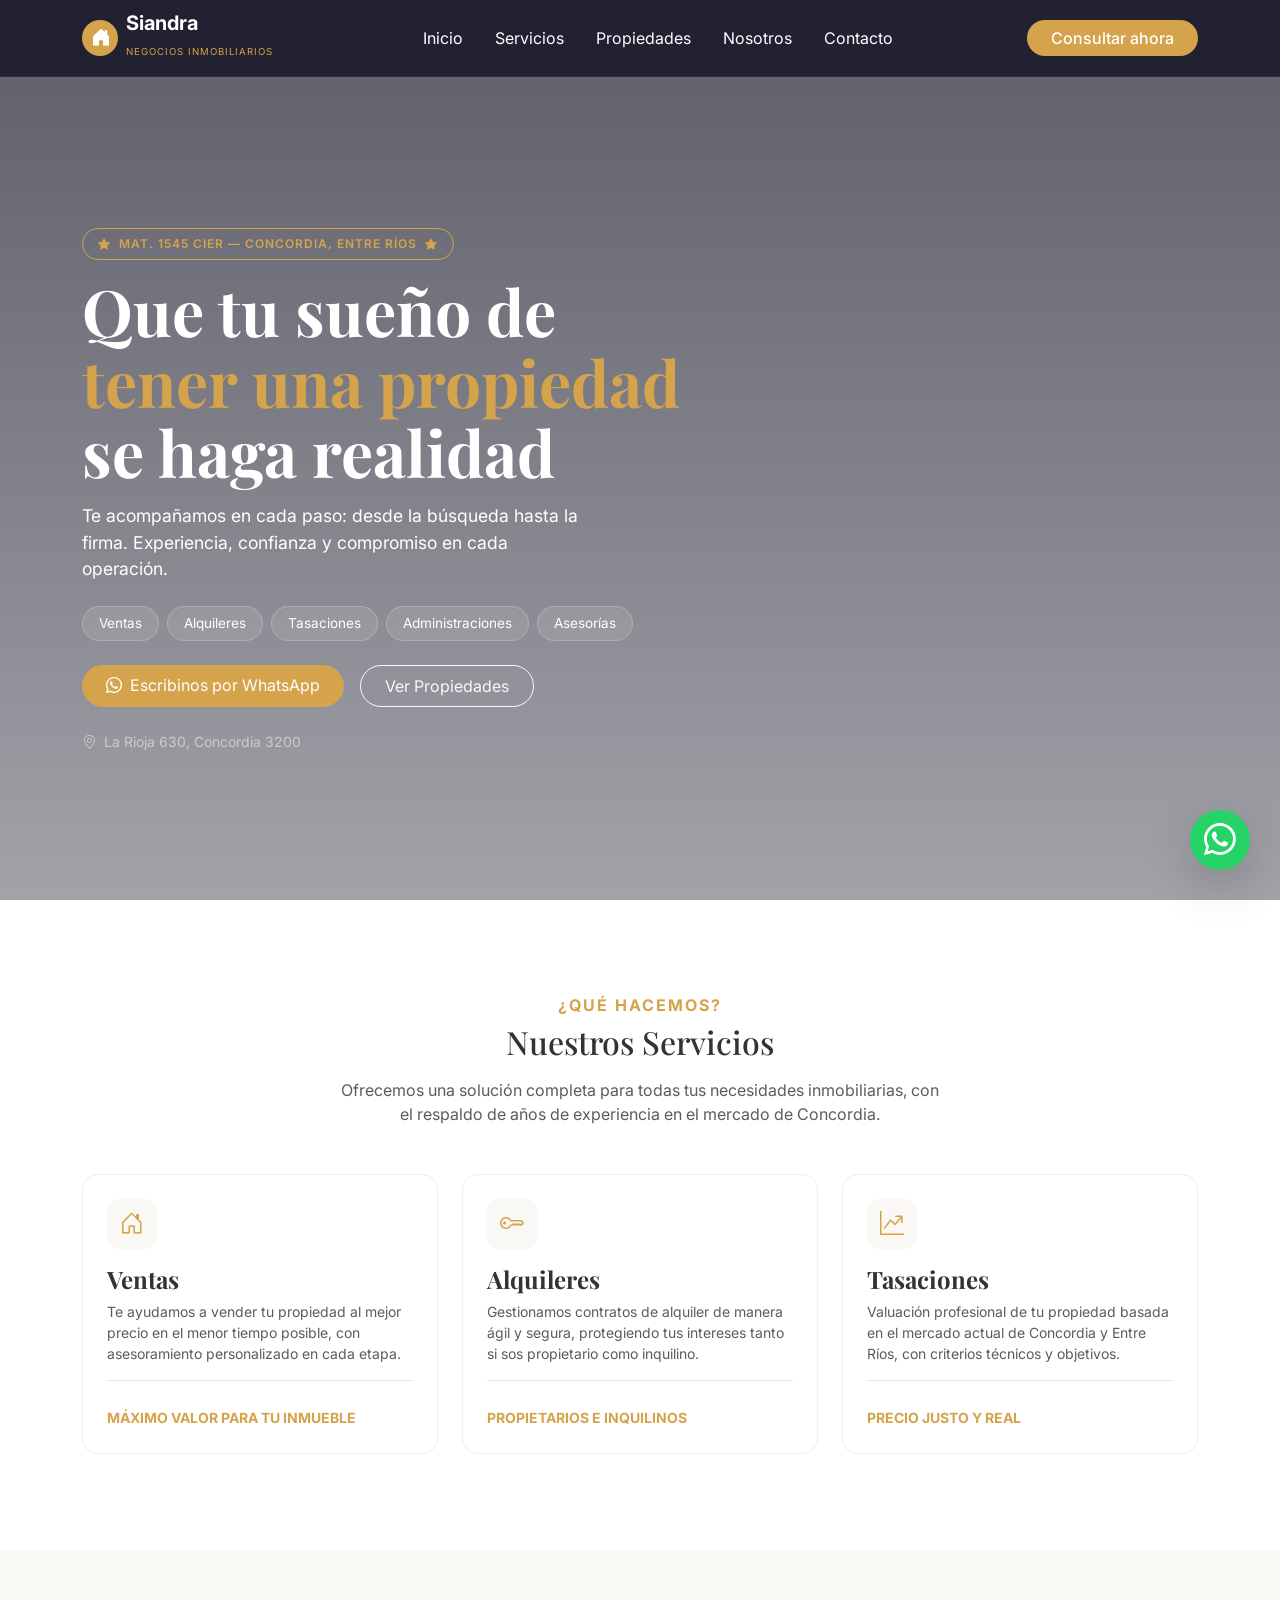
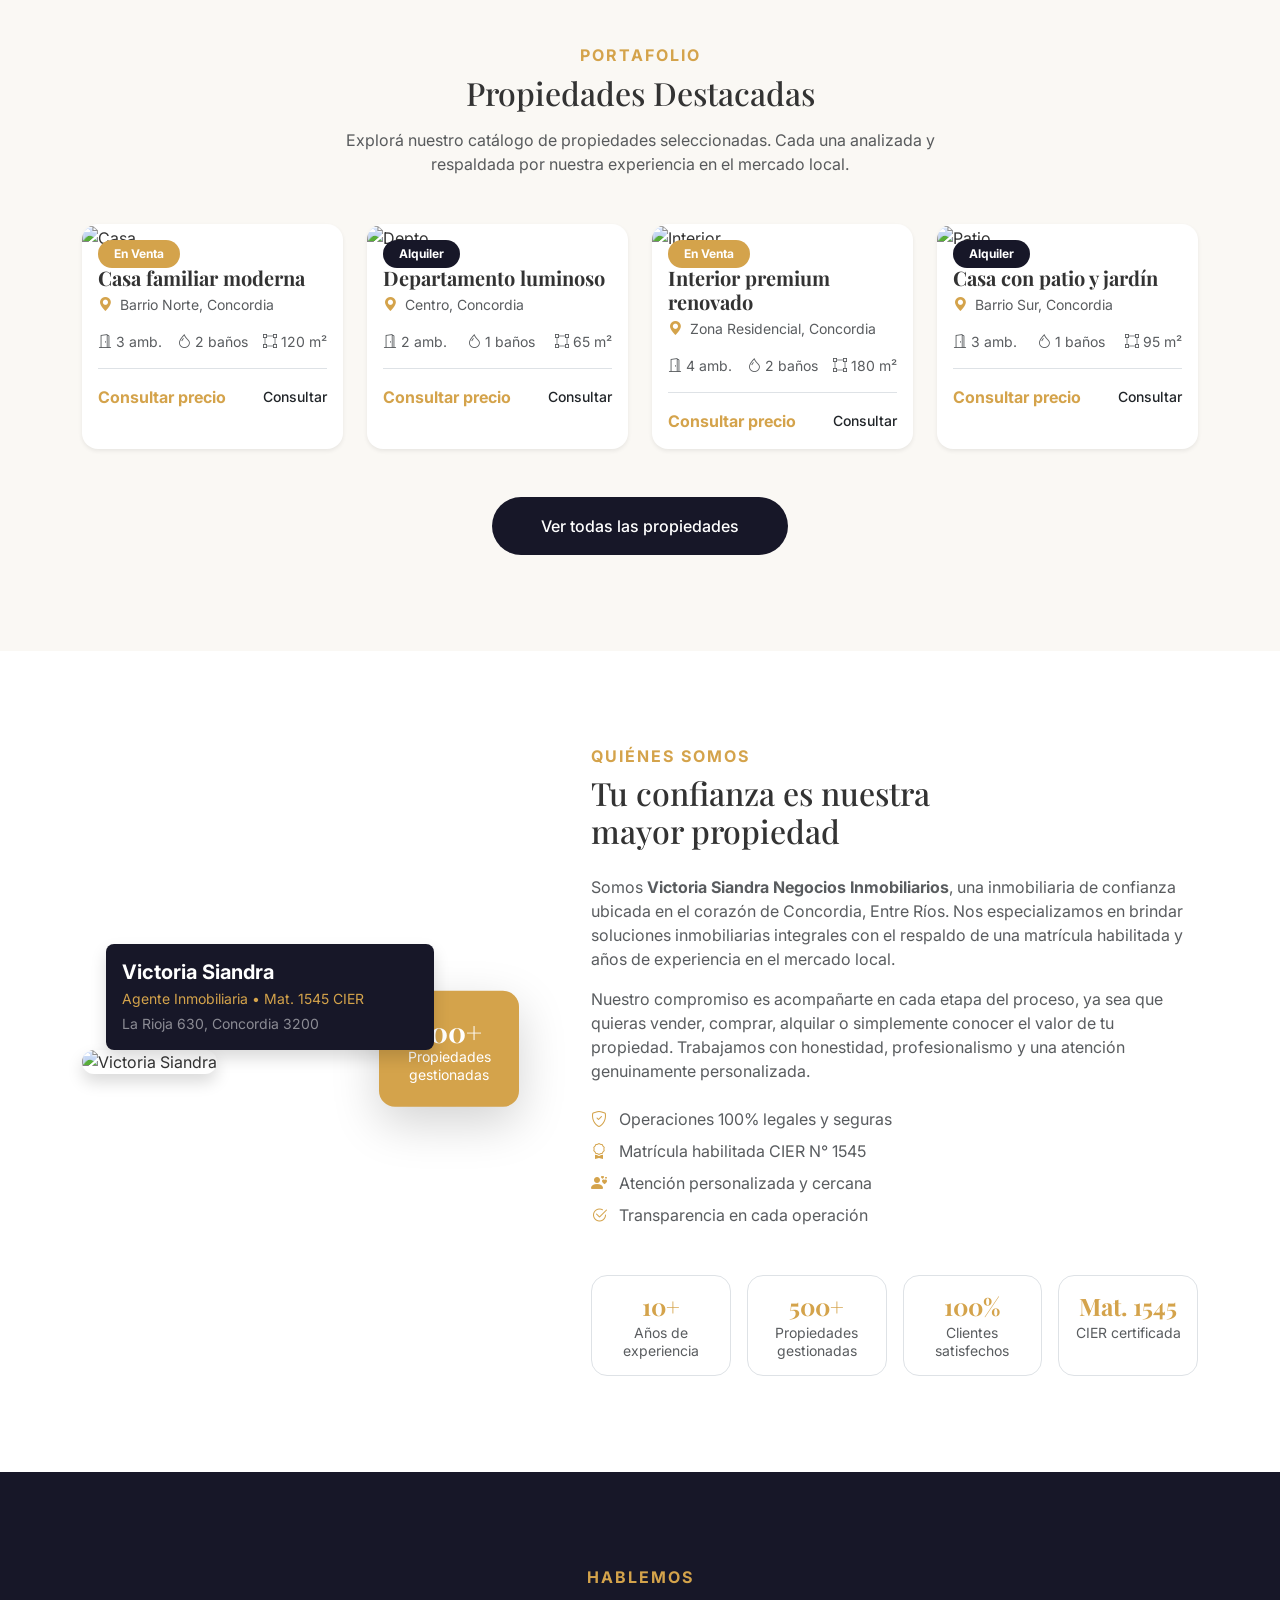
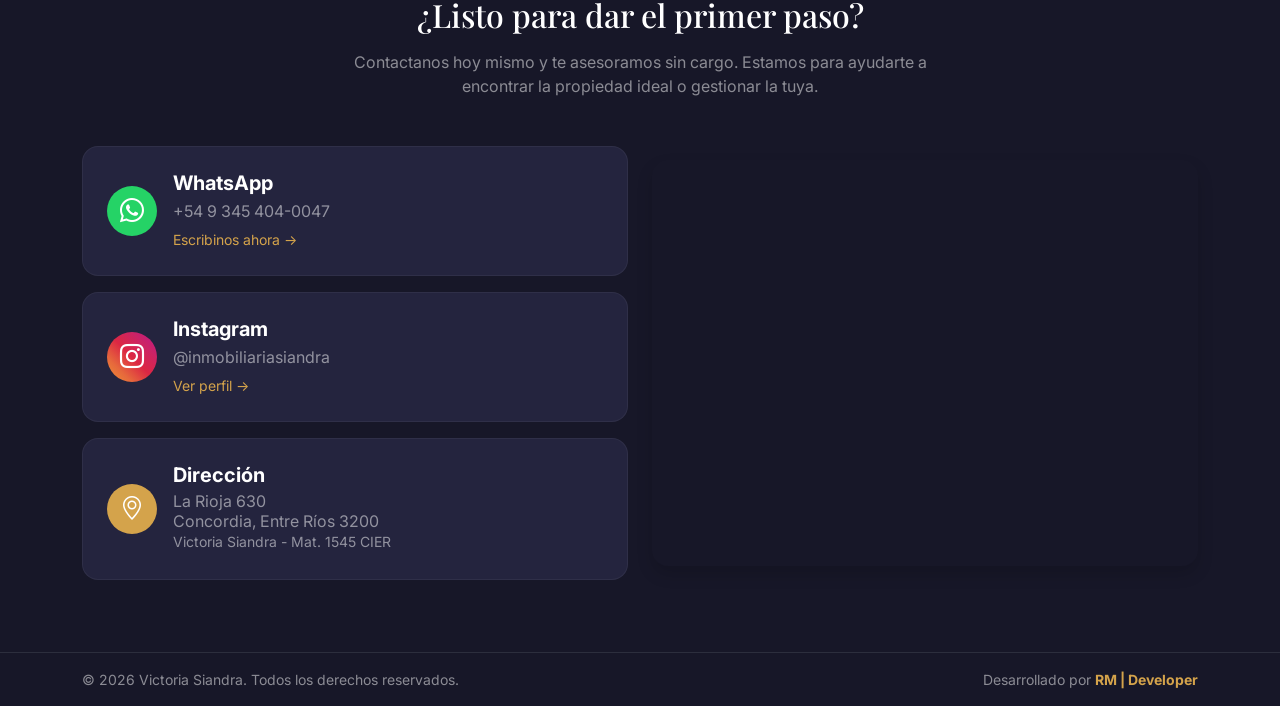
==== frontend/index.html @ f841dffc "Web + log de supb e inicio del panel de gestion" ====
<!DOCTYPE html>
<html lang="es">
<head>
    <meta charset="UTF-8">
    <meta name="viewport" content="width=device-width, initial-scale=1.0">
    <title>Siandra - Negocios Inmobiliarios</title>
    <link href="https://cdn.jsdelivr.net/npm/bootstrap@5.3.0/dist/css/bootstrap.min.css" rel="stylesheet">
    <link rel="preconnect" href="https://fonts.googleapis.com">
    <link rel="preconnect" href="https://fonts.gstatic.com" crossorigin>
    <link href="https://fonts.googleapis.com/css2?family=Inter:wght@300;400;500;600&family=Playfair+Display:wght@500;600;700&display=swap" rel="stylesheet">
    <link rel="stylesheet" href="https://cdn.jsdelivr.net/npm/bootstrap-icons@1.10.5/font/bootstrap-icons.css">
    <link rel="stylesheet" href="style.css">
</head>
<body>
    <nav class="navbar navbar-expand-lg fixed-top" id="mainNav">
        <div class="container">
            <a class="navbar-brand d-flex align-items-center" href="index.html">
                <div class="logo-icon me-2"><i class="bi bi-house-door-fill"></i></div>
                <div>
                    <span class="d-block fw-bold text-white lh-1">Siandra</span>
                    <small class="text-primary-gold" style="font-size: 0.6rem; letter-spacing: 1px;">NEGOCIOS INMOBILIARIOS</small>
                </div>
            </a>
            <button class="navbar-toggler text-white border-0" type="button" data-bs-toggle="collapse" data-bs-target="#navbarNav">
                <i class="bi bi-list fs-1"></i>
            </button>
            <div class="collapse navbar-collapse justify-content-center" id="navbarNav">
                <ul class="navbar-nav">
                    <li class="nav-item"><a class="nav-link text-white px-3" href="index.html#inicio">Inicio</a></li>
                    <li class="nav-item"><a class="nav-link text-white px-3" href="index.html#servicios">Servicios</a></li>
                    <li class="nav-item"><a class="nav-link text-white px-3" href="index.html#propiedades">Propiedades</a></li>
                    <li class="nav-item"><a class="nav-link text-white px-3" href="index.html#nosotros">Nosotros</a></li>
                    <li class="nav-item"><a class="nav-link text-white px-3" href="index.html#contacto">Contacto</a></li>
                </ul>
            </div>
            <div class="d-none d-lg-block">
                <a href="index.html#contacto" class="btn btn-gold rounded-pill px-4 fw-medium">Consultar ahora</a>
            </div>
        </div>
    </nav>
    <header class="hero-section" id="inicio">
        <div class="container h-100 d-flex flex-column justify-content-center">
            <div class="row">
                <div class="col-lg-8">
                    <div class="badge-gold mb-3 d-inline-block">
                        <i class="bi bi-star-fill me-1"></i> MAT. 1545 CIER — CONCORDIA, ENTRE RÍOS <i class="bi bi-star-fill ms-1"></i>
                    </div>
                    <h1 class="hero-title text-white mb-3">Que tu sueño de<br><span class="text-primary-gold">tener una propiedad</span><br>se haga realidad</h1>
                    <p class="hero-subtitle text-white mb-4">Te acompañamos en cada paso: desde la búsqueda hasta la firma. Experiencia, confianza y compromiso en cada operación.</p>
                    <div class="tags-container mb-4 d-flex flex-wrap gap-2">
                        <span class="tag">Ventas</span>
                        <span class="tag">Alquileres</span>
                        <span class="tag">Tasaciones</span>
                        <span class="tag">Administraciones</span>
                        <span class="tag">Asesorías</span>
                    </div>
                    <div class="d-flex flex-wrap gap-3 mb-4">
                        <a href="#" class="btn btn-gold rounded-pill px-4 py-2"><i class="bi bi-whatsapp me-2"></i>Escribinos por WhatsApp</a>
                        <a href="#propiedades" class="btn btn-outline-light rounded-pill px-4 py-2">Ver Propiedades</a>
                    </div>
                    <div class="location-text text-white-50 small">
                        <i class="bi bi-geo-alt me-1"></i> La Rioja 630, Concordia 3200
                    </div>
                </div>
            </div>
        </div>
    </header>
    <section class="py-5 bg-white" id="servicios">
        <div class="container py-5">
            <div class="text-center mb-5">
                <h6 class="text-primary-gold fw-bold tracking-wide">¿QUÉ HACEMOS?</h6>
                <h2 class="section-title">Nuestros Servicios</h2>
                <p class="text-muted mt-3 max-w-600 mx-auto">Ofrecemos una solución completa para todas tus necesidades inmobiliarias, con el respaldo de años de experiencia en el mercado de Concordia.</p>
            </div>
            <div class="row g-4">
                <div class="col-md-4">
                    <div class="service-card p-4 rounded-4 border h-100 position-relative">
                        <div class="service-icon mb-3"><i class="bi bi-house-door"></i></div>
                        <h4 class="serif-font fw-bold">Ventas</h4>
                        <p class="text-muted small mb-4 pb-3 border-bottom">Te ayudamos a vender tu propiedad al mejor precio en el menor tiempo posible, con asesoramiento personalizado en cada etapa.</p>
                        <a href="#" class="text-primary-gold fw-bold text-decoration-none small text-uppercase">Máximo valor para tu inmueble</a>
                    </div>
                </div>
                <div class="col-md-4">
                    <div class="service-card p-4 rounded-4 border h-100 position-relative">
                        <div class="service-icon mb-3"><i class="bi bi-key"></i></div>
                        <h4 class="serif-font fw-bold">Alquileres</h4>
                        <p class="text-muted small mb-4 pb-3 border-bottom">Gestionamos contratos de alquiler de manera ágil y segura, protegiendo tus intereses tanto si sos propietario como inquilino.</p>
                        <a href="#" class="text-primary-gold fw-bold text-decoration-none small text-uppercase">Propietarios e inquilinos</a>
                    </div>
                </div>
                <div class="col-md-4">
                    <div class="service-card p-4 rounded-4 border h-100 position-relative">
                        <div class="service-icon mb-3"><i class="bi bi-graph-up-arrow"></i></div>
                        <h4 class="serif-font fw-bold">Tasaciones</h4>
                        <p class="text-muted small mb-4 pb-3 border-bottom">Valuación profesional de tu propiedad basada en el mercado actual de Concordia y Entre Ríos, con criterios técnicos y objetivos.</p>
                        <a href="#" class="text-primary-gold fw-bold text-decoration-none small text-uppercase">Precio justo y real</a>
                    </div>
                </div>
            </div>
        </div>
    </section>
    <section class="py-5 bg-light-cream" id="propiedades">
        <div class="container py-5">
            <div class="text-center mb-5">
                <h6 class="text-primary-gold fw-bold tracking-wide">PORTAFOLIO</h6>
                <h2 class="section-title">Propiedades Destacadas</h2>
                <p class="text-muted mt-3 max-w-600 mx-auto">Explorá nuestro catálogo de propiedades seleccionadas. Cada una analizada y respaldada por nuestra experiencia en el mercado local.</p>
            </div>
            <div class="row g-4 mb-5">
                <div class="col-lg-3 col-md-6">
                    <div class="property-card bg-white rounded-4 overflow-hidden h-100 border-0 shadow-sm">
                        <div class="position-relative">
                            <img src="https://images.unsplash.com/photo-1600596542815-ffad4c1539a9?auto=format&fit=crop&q=80&w=400" alt="Casa" class="w-100 property-img">
                            <span class="badge bg-gold position-absolute top-0 start-0 m-3 px-3 py-2 rounded-pill">En Venta</span>
                        </div>
                        <div class="p-3">
                            <h5 class="serif-font fw-bold mb-1">Casa familiar moderna</h5>
                            <p class="text-muted small mb-3"><i class="bi bi-geo-alt-fill text-gold me-1"></i> Barrio Norte, Concordia</p>
                            <div class="d-flex justify-content-between text-muted small mb-3 pb-3 border-bottom">
                                <span><i class="bi bi-door-open me-1"></i>3 amb.</span>
                                <span><i class="bi bi-droplet me-1"></i>2 baños</span>
                                <span><i class="bi bi-bounding-box me-1"></i>120 m²</span>
                            </div>
                            <div class="d-flex justify-content-between align-items-center">
                                <span class="text-primary-gold fw-bold">Consultar precio</span>
                                <a href="#" class="text-dark fw-medium text-decoration-none small">Consultar</a>
                            </div>
                        </div>
                    </div>
                </div>
                <div class="col-lg-3 col-md-6">
                    <div class="property-card bg-white rounded-4 overflow-hidden h-100 border-0 shadow-sm">
                        <div class="position-relative">
                            <img src="https://images.unsplash.com/photo-1460317442991-0ec209397118?auto=format&fit=crop&q=80&w=400" alt="Depto" class="w-100 property-img">
                            <span class="badge bg-dark-blue position-absolute top-0 start-0 m-3 px-3 py-2 rounded-pill">Alquiler</span>
                        </div>
                        <div class="p-3">
                            <h5 class="serif-font fw-bold mb-1">Departamento luminoso</h5>
                            <p class="text-muted small mb-3"><i class="bi bi-geo-alt-fill text-gold me-1"></i> Centro, Concordia</p>
                            <div class="d-flex justify-content-between text-muted small mb-3 pb-3 border-bottom">
                                <span><i class="bi bi-door-open me-1"></i>2 amb.</span>
                                <span><i class="bi bi-droplet me-1"></i>1 baños</span>
                                <span><i class="bi bi-bounding-box me-1"></i>65 m²</span>
                            </div>
                            <div class="d-flex justify-content-between align-items-center">
                                <span class="text-primary-gold fw-bold">Consultar precio</span>
                                <a href="#" class="text-dark fw-medium text-decoration-none small">Consultar</a>
                            </div>
                        </div>
                    </div>
                </div>
                <div class="col-lg-3 col-md-6">
                    <div class="property-card bg-white rounded-4 overflow-hidden h-100 border-0 shadow-sm">
                        <div class="position-relative">
                            <img src="https://images.unsplash.com/photo-1600607687920-4e2a09cf159d?auto=format&fit=crop&q=80&w=400" alt="Interior" class="w-100 property-img">
                            <span class="badge bg-gold position-absolute top-0 start-0 m-3 px-3 py-2 rounded-pill">En Venta</span>
                        </div>
                        <div class="p-3">
                            <h5 class="serif-font fw-bold mb-1">Interior premium renovado</h5>
                            <p class="text-muted small mb-3"><i class="bi bi-geo-alt-fill text-gold me-1"></i> Zona Residencial, Concordia</p>
                            <div class="d-flex justify-content-between text-muted small mb-3 pb-3 border-bottom">
                                <span><i class="bi bi-door-open me-1"></i>4 amb.</span>
                                <span><i class="bi bi-droplet me-1"></i>2 baños</span>
                                <span><i class="bi bi-bounding-box me-1"></i>180 m²</span>
                            </div>
                            <div class="d-flex justify-content-between align-items-center">
                                <span class="text-primary-gold fw-bold">Consultar precio</span>
                                <a href="#" class="text-dark fw-medium text-decoration-none small">Consultar</a>
                            </div>
                        </div>
                    </div>
                </div>
                <div class="col-lg-3 col-md-6">
                    <div class="property-card bg-white rounded-4 overflow-hidden h-100 border-0 shadow-sm">
                        <div class="position-relative">
                            <img src="https://images.unsplash.com/photo-1512917774080-9991f1c4c750?auto=format&fit=crop&q=80&w=400" alt="Patio" class="w-100 property-img">
                            <span class="badge bg-dark-blue position-absolute top-0 start-0 m-3 px-3 py-2 rounded-pill">Alquiler</span>
                        </div>
                        <div class="p-3">
                            <h5 class="serif-font fw-bold mb-1">Casa con patio y jardín</h5>
                            <p class="text-muted small mb-3"><i class="bi bi-geo-alt-fill text-gold me-1"></i> Barrio Sur, Concordia</p>
                            <div class="d-flex justify-content-between text-muted small mb-3 pb-3 border-bottom">
                                <span><i class="bi bi-door-open me-1"></i>3 amb.</span>
                                <span><i class="bi bi-droplet me-1"></i>1 baños</span>
                                <span><i class="bi bi-bounding-box me-1"></i>95 m²</span>
                            </div>
                            <div class="d-flex justify-content-between align-items-center">
                                <span class="text-primary-gold fw-bold">Consultar precio</span>
                                <a href="#" class="text-dark fw-medium text-decoration-none small">Consultar</a>
                            </div>
                        </div>
                    </div>
                </div>
            </div>
            <div class="text-center">
                <a href="propiedades.html" class="btn btn-dark-blue rounded-pill px-5 py-3 fw-medium">Ver todas las propiedades</a>
            </div>
        </div>
    </section>
    <section class="py-5 bg-white" id="nosotros">
        <div class="container py-5">
            <div class="row align-items-center g-5">
                <div class="col-lg-5">
                    <div class="position-relative">
                        <img src="https://images.unsplash.com/photo-1573496359142-b8d87734a5a2?auto=format&fit=crop&q=80&w=600" alt="Victoria Siandra" class="img-fluid rounded-4 shadow">
                        <div class="position-absolute top-0 end-0 translate-middle-y me-n4">
                            <div class="bg-gold text-white p-4 rounded-4 text-center shadow-lg" style="width: 140px;">
                                <h3 class="fw-bold mb-0">500+</h3>
                                <p class="small mb-0 lh-sm">Propiedades gestionadas</p>
                            </div>
                        </div>
                        <div class="position-absolute bottom-0 start-0 m-4 w-75">
                            <div class="bg-dark-blue text-white p-3 rounded-3 shadow">
                                <h5 class="fw-bold mb-1">Victoria Siandra</h5>
                                <p class="small text-gold mb-1">Agente Inmobiliaria • Mat. 1545 CIER</p>
                                <p class="small text-white-50 mb-0">La Rioja 630, Concordia 3200</p>
                            </div>
                        </div>
                    </div>
                </div>
                <div class="col-lg-7 ps-lg-5">
                    <h6 class="text-primary-gold fw-bold tracking-wide">QUIÉNES SOMOS</h6>
                    <h2 class="section-title mb-4">Tu confianza es nuestra<br>mayor propiedad</h2>
                    <p class="text-muted mb-3">Somos <strong>Victoria Siandra Negocios Inmobiliarios</strong>, una inmobiliaria de confianza ubicada en el corazón de Concordia, Entre Ríos. Nos especializamos en brindar soluciones inmobiliarias integrales con el respaldo de una matrícula habilitada y años de experiencia en el mercado local.</p>
                    <p class="text-muted mb-4">Nuestro compromiso es acompañarte en cada etapa del proceso, ya sea que quieras vender, comprar, alquilar o simplemente conocer el valor de tu propiedad. Trabajamos con honestidad, profesionalismo y una atención genuinamente personalizada.</p>
                    <ul class="list-unstyled mb-5 text-muted">
                        <li class="mb-2"><i class="bi bi-shield-check text-gold me-2"></i> Operaciones 100% legales y seguras</li>
                        <li class="mb-2"><i class="bi bi-award text-gold me-2"></i> Matrícula habilitada CIER N° 1545</li>
                        <li class="mb-2"><i class="bi bi-person-hearts text-gold me-2"></i> Atención personalizada y cercana</li>
                        <li class="mb-2"><i class="bi bi-check2-circle text-gold me-2"></i> Transparencia en cada operación</li>
                    </ul>
                    <div class="row g-3 text-center">
                        <div class="col-6 col-md-3">
                            <div class="border rounded-4 p-3 h-100">
                                <h4 class="text-primary-gold fw-bold mb-1">10+</h4>
                                <p class="small text-muted mb-0 lh-sm">Años de experiencia</p>
                            </div>
                        </div>
                        <div class="col-6 col-md-3">
                            <div class="border rounded-4 p-3 h-100">
                                <h4 class="text-primary-gold fw-bold mb-1">500+</h4>
                                <p class="small text-muted mb-0 lh-sm">Propiedades gestionadas</p>
                            </div>
                        </div>
                        <div class="col-6 col-md-3">
                            <div class="border rounded-4 p-3 h-100">
                                <h4 class="text-primary-gold fw-bold mb-1">100%</h4>
                                <p class="small text-muted mb-0 lh-sm">Clientes satisfechos</p>
                            </div>
                        </div>
                        <div class="col-6 col-md-3">
                            <div class="border rounded-4 p-3 h-100">
                                <h4 class="text-primary-gold fw-bold mb-1">Mat. 1545</h4>
                                <p class="small text-muted mb-0 lh-sm">CIER certificada</p>
                            </div>
                        </div>
                    </div>
                </div>
            </div>
        </div>
    </section>
    <footer class="contact-section pt-5 pb-0" id="contacto">
        <div class="container pt-5 pb-4">
            <div class="text-center mb-5">
                <h6 class="text-primary-gold fw-bold tracking-wide">HABLEMOS</h6>
                <h2 class="section-title text-white">¿Listo para dar el primer paso?</h2>
                <p class="text-white-50 mt-3 max-w-600 mx-auto">Contactanos hoy mismo y te asesoramos sin cargo. Estamos para ayudarte a encontrar la propiedad ideal o gestionar la tuya.</p>
            </div>
            <div class="row g-4 align-items-center mb-5">
                <div class="col-lg-6">
                    <div class="d-flex flex-column gap-3">
                        <div class="contact-card p-4 rounded-4 d-flex align-items-center">
                            <div class="icon-box bg-whatsapp text-white rounded-circle d-flex align-items-center justify-content-center me-3" style="width: 50px; height: 50px;">
                                <i class="bi bi-whatsapp fs-4"></i>
                            </div>
                            <div>
                                <h5 class="text-white mb-1 fw-bold">WhatsApp</h5>
                                <p class="text-white-50 mb-1">+54 9 345 404-0047</p>
                                <a href="#" class="text-primary-gold small text-decoration-none">Escribinos ahora &rarr;</a>
                            </div>
                        </div>
                        <div class="contact-card p-4 rounded-4 d-flex align-items-center">
                            <div class="icon-box bg-instagram text-white rounded-circle d-flex align-items-center justify-content-center me-3" style="width: 50px; height: 50px;">
                                <i class="bi bi-instagram fs-4"></i>
                            </div>
                            <div>
                                <h5 class="text-white mb-1 fw-bold">Instagram</h5>
                                <p class="text-white-50 mb-1">@inmobiliariasiandra</p>
                                <a href="#" class="text-primary-gold small text-decoration-none">Ver perfil &rarr;</a>
                            </div>
                        </div>
                        <div class="contact-card p-4 rounded-4 d-flex align-items-center">
                            <div class="icon-box bg-gold text-white rounded-circle d-flex align-items-center justify-content-center me-3" style="width: 50px; height: 50px;">
                                <i class="bi bi-geo-alt fs-4"></i>
                            </div>
                            <div>
                                <h5 class="text-white mb-1 fw-bold">Dirección</h5>
                                <p class="text-white-50 mb-1 lh-sm">La Rioja 630<br>Concordia, Entre Ríos 3200<br><small>Victoria Siandra - Mat. 1545 CIER</small></p>
                            </div>
                        </div>
                    </div>
                </div>
                <div class="col-lg-6">
                    <div class="cta-box rounded-4 h-100 overflow-hidden shadow">
                        <iframe width="100%" height="100%" style="border:0; min-height: 400px; border-radius: 1rem;" src="https://maps.google.com/maps?q=La%20Rioja%20630,%20Concordia,%20Entre%20Rios&t=&z=15&ie=UTF8&iwloc=&output=embed" frameborder="0" scrolling="no" marginheight="0" marginwidth="0"></iframe>
                    </div>
                </div>
            </div>
        </div>
        <div class="bg-dark-blue-light border-top border-secondary border-opacity-25 py-3">
            <div class="container d-flex flex-column flex-md-row justify-content-between align-items-center">
                <small class="text-white-50 mb-2 mb-md-0">&copy; 2026 Victoria Siandra. Todos los derechos reservados.</small>
                <small class="text-white-50">Desarrollado por <span class="text-primary-gold fw-bold">RM | Developer</span></small>
            </div>
        </div>
    </footer>
    <a href="#" class="floating-whatsapp d-flex align-items-center justify-content-center shadow-lg">
        <i class="bi bi-whatsapp"></i>
    </a>
    <script src="https://cdn.jsdelivr.net/npm/bootstrap@5.3.0/dist/js/bootstrap.bundle.min.js"></script>
    <script src="main.js"></script>
</body>
</html>
---- frontend/style.css ----
:root {
    --gold: #d4a34b;
    --gold-hover: #b88a38;
    --dark-blue: #171728;
    --dark-blue-light: #24243e;
    --light-cream: #faf8f4;
    --text-dark: #333333;
    --whatsapp: #25D366;
    --instagram: #E1306C;
}

body {
    font-family: 'Inter', sans-serif;
    color: var(--text-dark);
}

.serif-font, h1, h2, h3, h4, .section-title {
    font-family: 'Playfair Display', serif;
}

.text-primary-gold { color: var(--gold) !important; }
.text-gold { color: var(--gold) !important; }
.bg-gold { background-color: var(--gold) !important; }
.bg-dark-blue { background-color: var(--dark-blue) !important; }
.bg-light-cream { background-color: var(--light-cream) !important; }
.bg-whatsapp { background-color: var(--whatsapp) !important; }
.bg-instagram { background: linear-gradient(45deg, #f09433 0%, #e6683c 25%, #dc2743 50%, #cc2366 75%, #bc1888 100%); }
.tracking-wide { letter-spacing: 2px; }
.max-w-600 { max-width: 600px; }

.btn-gold {
    background-color: var(--gold);
    color: white;
    border: none;
}
.btn-gold:hover {
    background-color: var(--gold-hover);
    color: white;
}
.btn-dark-blue {
    background-color: var(--dark-blue);
    color: white;
}
.btn-dark-blue:hover {
    background-color: var(--dark-blue-light);
    color: white;
}

.navbar {
    background-color: rgba(23, 23, 40, 0.85) !important;
    backdrop-filter: blur(10px);
    border-bottom: 1px solid rgba(255,255,255,0.05);
    transition: background-color 0.3s, box-shadow 0.3s;
}
.logo-icon {
    background-color: var(--gold);
    color: white;
    width: 36px;
    height: 36px;
    border-radius: 50%;
    display: flex;
    align-items: center;
    justify-content: center;
    font-size: 1.2rem;
}

.hero-section {
    height: 100vh;
    min-height: 700px;
    background: linear-gradient(rgba(23, 23, 40, 0.7), rgba(23, 23, 40, 0.4)), url('https://images.unsplash.com/photo-1512917774080-9991f1c4c750?auto=format&fit=crop&q=80&w=1920') center/cover no-repeat;
    position: relative;
    padding-top: 80px;
}
.hero-title {
    font-size: 4rem;
    font-weight: 700;
    line-height: 1.1;
}
.hero-subtitle {
    font-size: 1.1rem;
    max-width: 500px;
}
.badge-gold {
    border: 1px solid var(--gold);
    color: var(--gold);
    padding: 6px 15px;
    border-radius: 20px;
    font-size: 0.75rem;
    font-weight: 600;
    letter-spacing: 1px;
}
.tag {
    background-color: rgba(255,255,255,0.1);
    color: white;
    padding: 6px 16px;
    border-radius: 20px;
    border: 1px solid rgba(255,255,255,0.2);
    font-size: 0.85rem;
    backdrop-filter: blur(5px);
}

.service-card {
    transition: transform 0.3s ease;
    border-color: #eee !important;
}
.service-card:hover {
    transform: translateY(-5px);
    border-color: var(--gold) !important;
}
.service-icon {
    width: 50px;
    height: 50px;
    background-color: var(--light-cream);
    color: var(--gold);
    display: flex;
    align-items: center;
    justify-content: center;
    border-radius: 12px;
    font-size: 1.5rem;
}

.property-img {
    height: 220px;
    object-fit: cover;
}
.property-card {
    transition: transform 0.3s ease, box-shadow 0.3s ease;
}
.property-card:hover {
    transform: translateY(-8px);
    box-shadow: 0 15px 30px rgba(0,0,0,0.08) !important;
}

.contact-section {
    background-color: var(--dark-blue);
}
.contact-card {
    background-color: var(--dark-blue-light);
    border: 1px solid rgba(255,255,255,0.05);
    transition: background-color 0.3s;
}
.contact-card:hover {
    background-color: rgba(255,255,255,0.1);
}
.cta-box {
    box-shadow: 0 20px 40px rgba(0,0,0,0.2);
}
.cta-box .btn-light { color: var(--gold); }

.floating-whatsapp {
    position: fixed;
    bottom: 30px;
    right: 30px;
    width: 60px;
    height: 60px;
    background-color: var(--whatsapp);
    color: white;
    border-radius: 50%;
    font-size: 2rem;
    text-decoration: none;
    z-index: 1000;
    transition: transform 0.3s;
}
.floating-whatsapp:hover {
    transform: scale(1.1);
    color: white;
}

@media (max-width: 768px) {
    .hero-title { font-size: 2.5rem; }
}
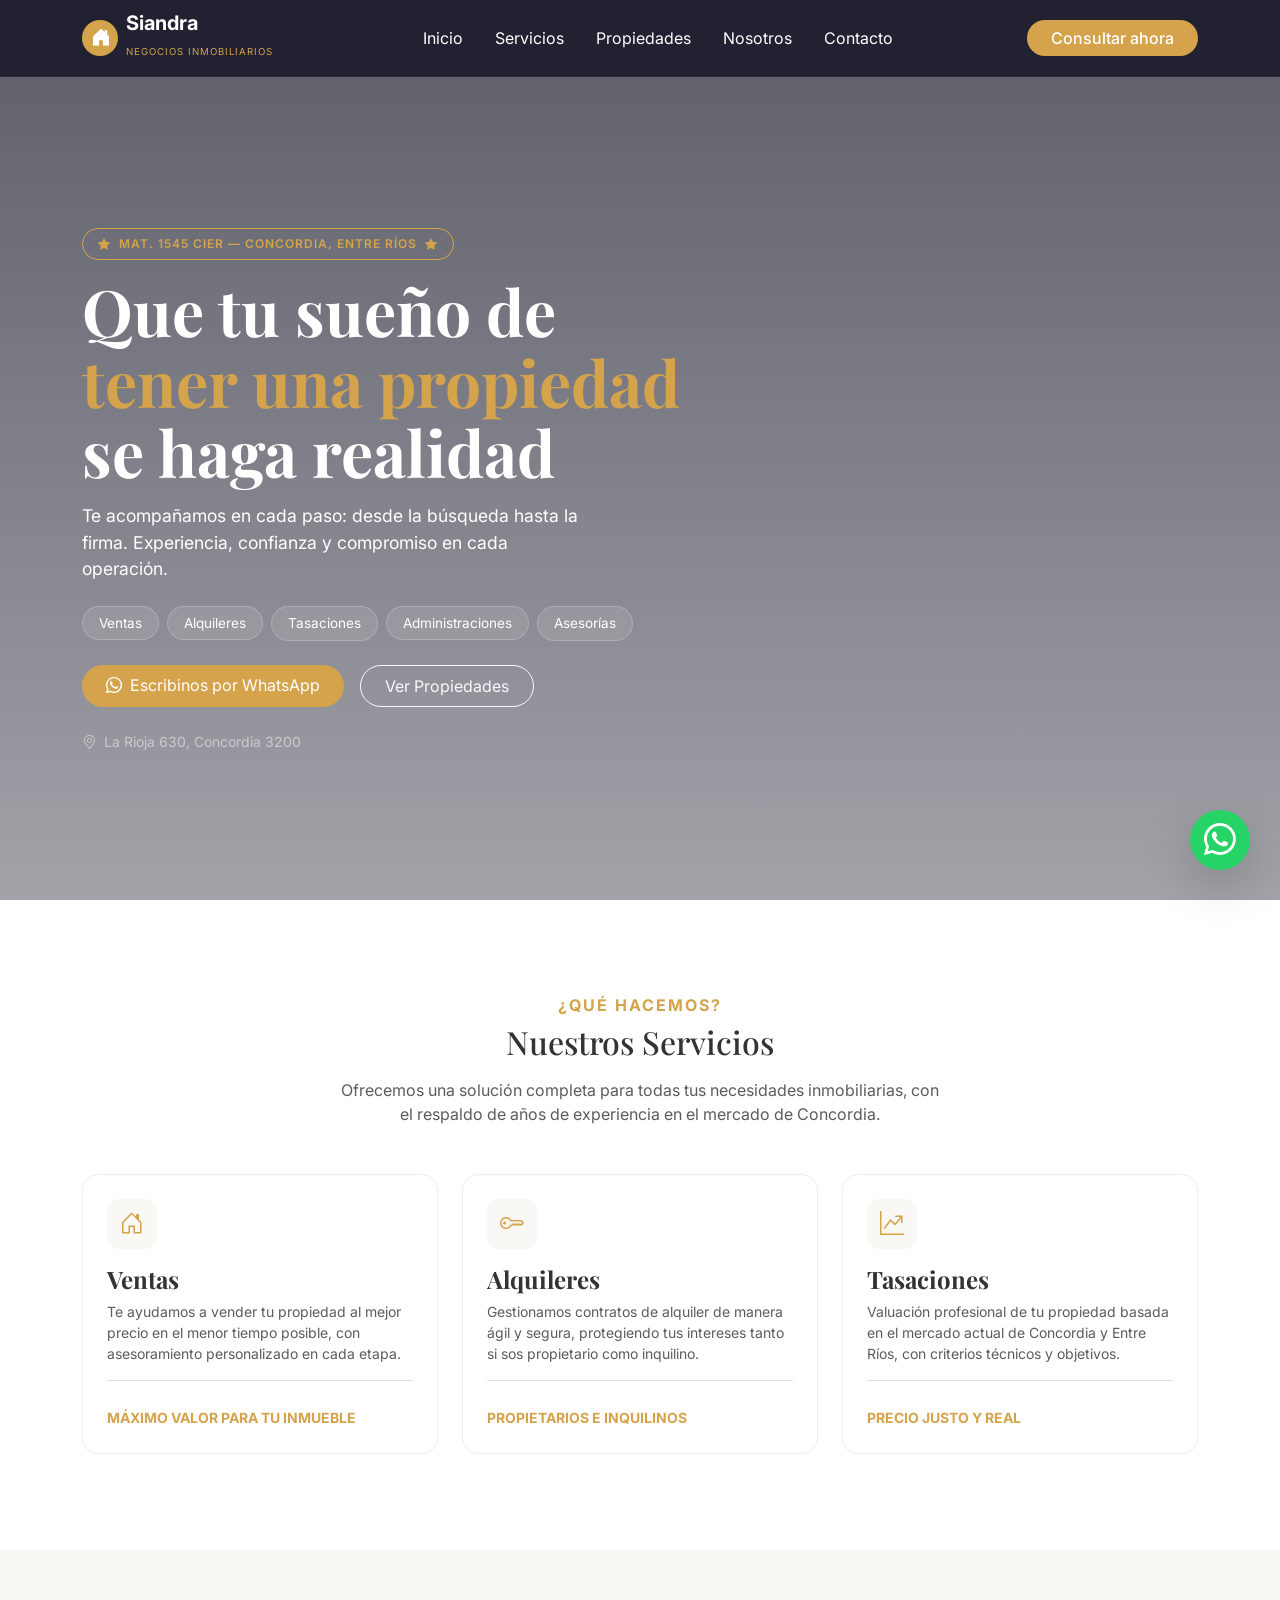
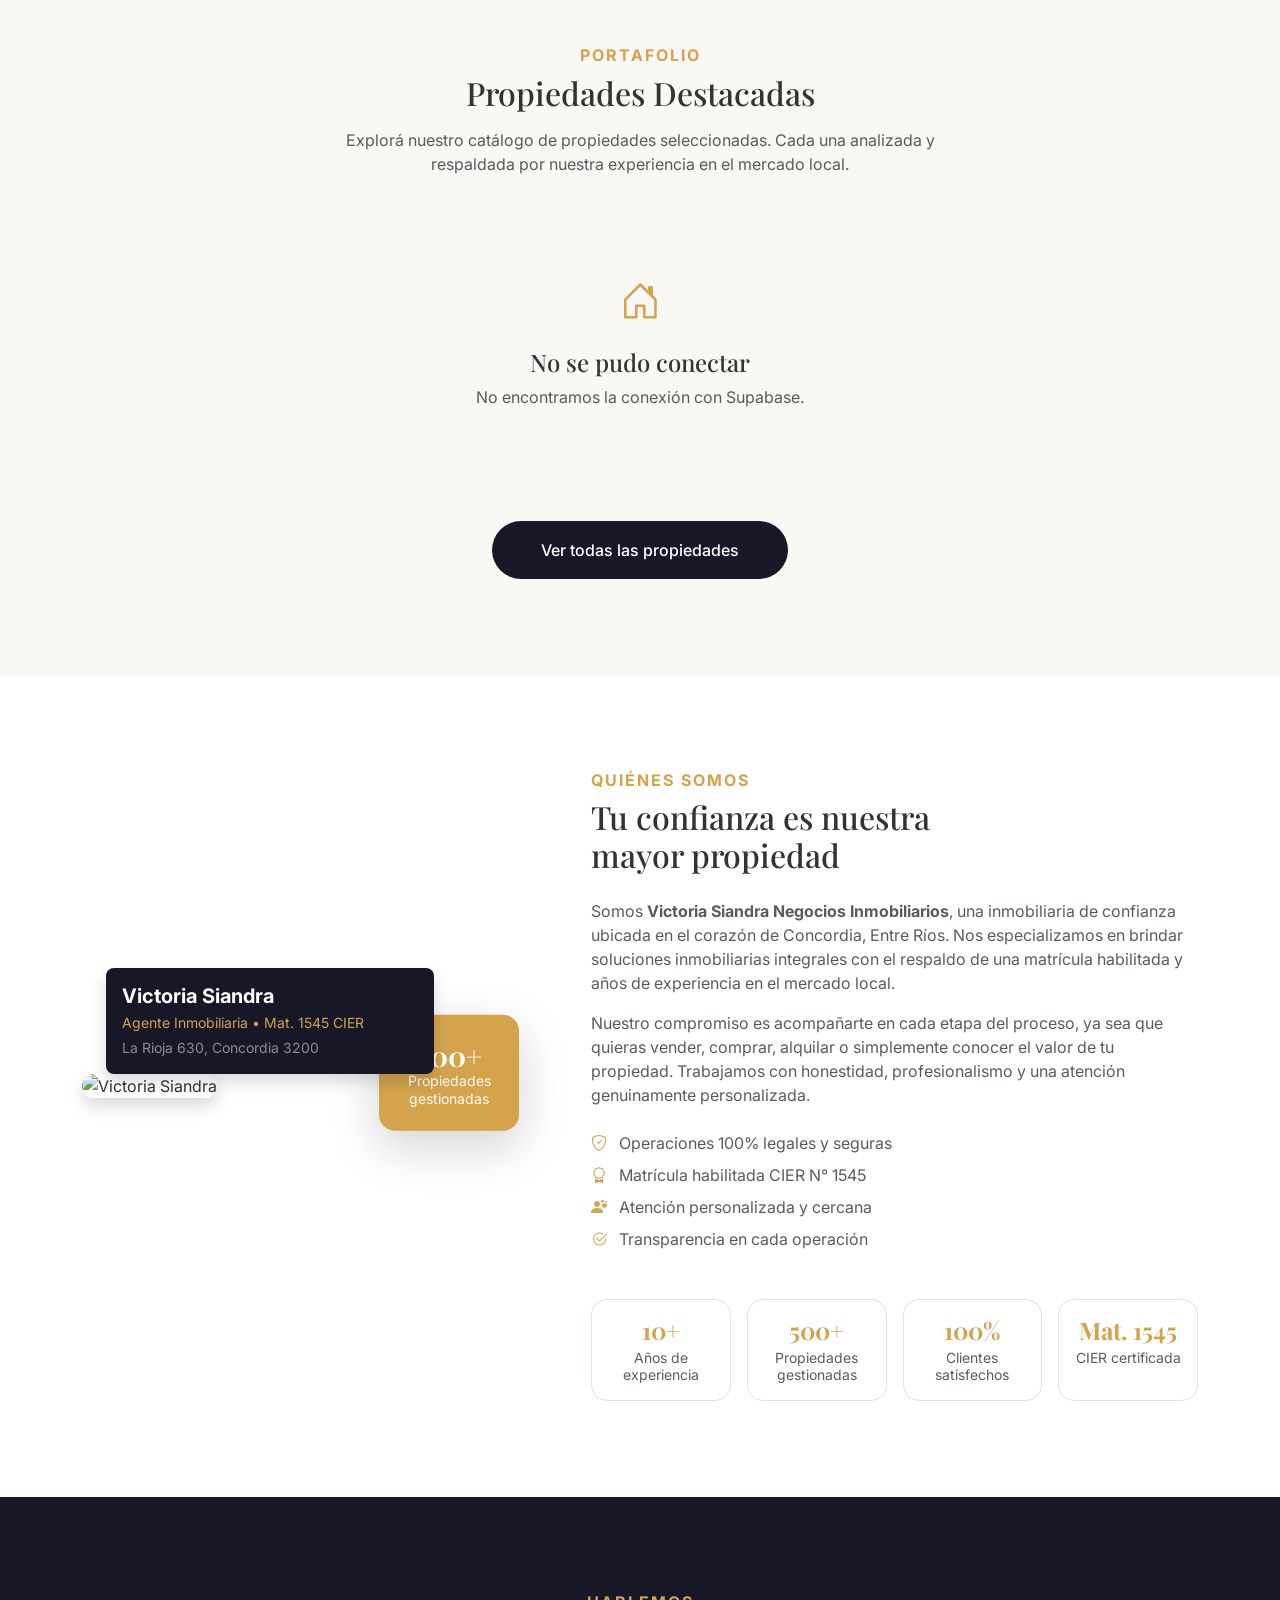
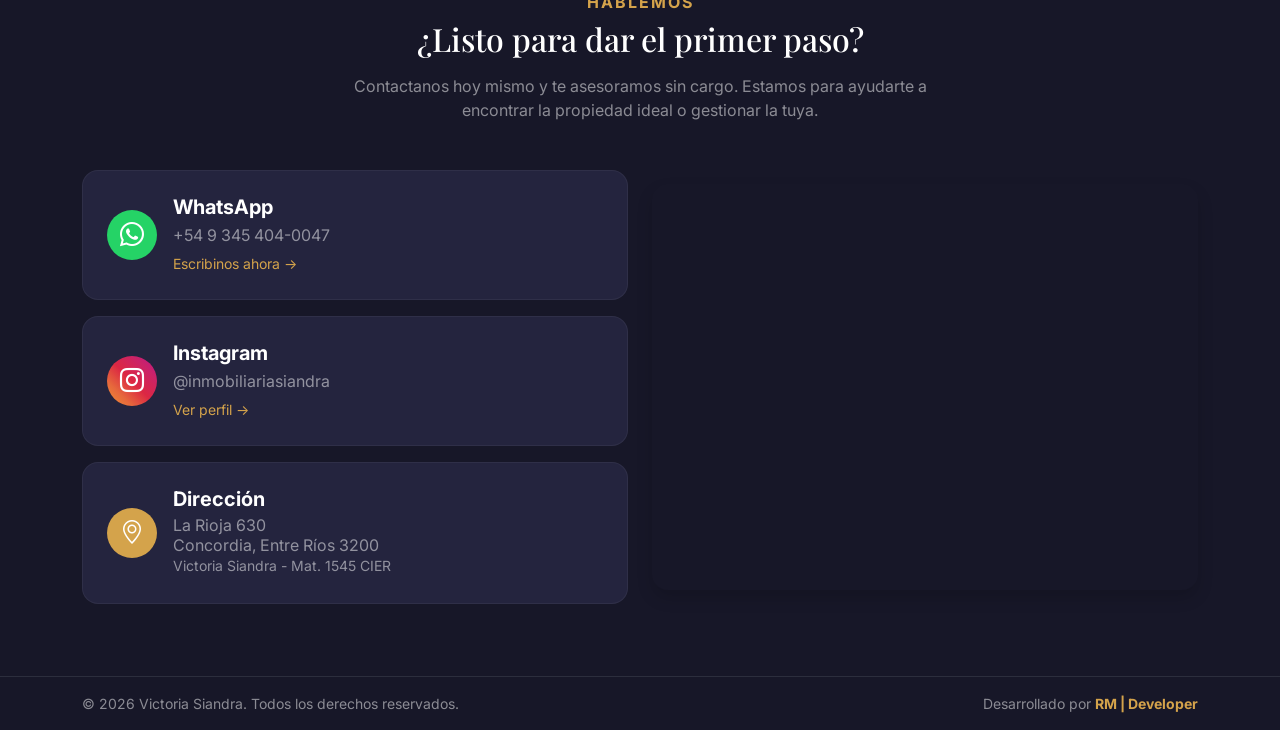
==== commit 2b42849c: "Arreglo bugs, propiedades y auditoria" ====
--- a/frontend/index.html
+++ b/frontend/index.html
@@ -100,104 +100,32 @@
             </div>
         </div>
     </section>
-    <section class="py-5 bg-light-cream" id="propiedades">
-        <div class="container py-5">
-            <div class="text-center mb-5">
-                <h6 class="text-primary-gold fw-bold tracking-wide">PORTAFOLIO</h6>
-                <h2 class="section-title">Propiedades Destacadas</h2>
-                <p class="text-muted mt-3 max-w-600 mx-auto">Explorá nuestro catálogo de propiedades seleccionadas. Cada una analizada y respaldada por nuestra experiencia en el mercado local.</p>
-            </div>
-            <div class="row g-4 mb-5">
-                <div class="col-lg-3 col-md-6">
-                    <div class="property-card bg-white rounded-4 overflow-hidden h-100 border-0 shadow-sm">
-                        <div class="position-relative">
-                            <img src="https://images.unsplash.com/photo-1600596542815-ffad4c1539a9?auto=format&fit=crop&q=80&w=400" alt="Casa" class="w-100 property-img">
-                            <span class="badge bg-gold position-absolute top-0 start-0 m-3 px-3 py-2 rounded-pill">En Venta</span>
-                        </div>
-                        <div class="p-3">
-                            <h5 class="serif-font fw-bold mb-1">Casa familiar moderna</h5>
-                            <p class="text-muted small mb-3"><i class="bi bi-geo-alt-fill text-gold me-1"></i> Barrio Norte, Concordia</p>
-                            <div class="d-flex justify-content-between text-muted small mb-3 pb-3 border-bottom">
-                                <span><i class="bi bi-door-open me-1"></i>3 amb.</span>
-                                <span><i class="bi bi-droplet me-1"></i>2 baños</span>
-                                <span><i class="bi bi-bounding-box me-1"></i>120 m²</span>
-                            </div>
-                            <div class="d-flex justify-content-between align-items-center">
-                                <span class="text-primary-gold fw-bold">Consultar precio</span>
-                                <a href="#" class="text-dark fw-medium text-decoration-none small">Consultar</a>
-                            </div>
-                        </div>
-                    </div>
-                </div>
-                <div class="col-lg-3 col-md-6">
-                    <div class="property-card bg-white rounded-4 overflow-hidden h-100 border-0 shadow-sm">
-                        <div class="position-relative">
-                            <img src="https://images.unsplash.com/photo-1460317442991-0ec209397118?auto=format&fit=crop&q=80&w=400" alt="Depto" class="w-100 property-img">
-                            <span class="badge bg-dark-blue position-absolute top-0 start-0 m-3 px-3 py-2 rounded-pill">Alquiler</span>
-                        </div>
-                        <div class="p-3">
-                            <h5 class="serif-font fw-bold mb-1">Departamento luminoso</h5>
-                            <p class="text-muted small mb-3"><i class="bi bi-geo-alt-fill text-gold me-1"></i> Centro, Concordia</p>
-                            <div class="d-flex justify-content-between text-muted small mb-3 pb-3 border-bottom">
-                                <span><i class="bi bi-door-open me-1"></i>2 amb.</span>
-                                <span><i class="bi bi-droplet me-1"></i>1 baños</span>
-                                <span><i class="bi bi-bounding-box me-1"></i>65 m²</span>
-                            </div>
-                            <div class="d-flex justify-content-between align-items-center">
-                                <span class="text-primary-gold fw-bold">Consultar precio</span>
-                                <a href="#" class="text-dark fw-medium text-decoration-none small">Consultar</a>
-                            </div>
-                        </div>
-                    </div>
-                </div>
-                <div class="col-lg-3 col-md-6">
-                    <div class="property-card bg-white rounded-4 overflow-hidden h-100 border-0 shadow-sm">
-                        <div class="position-relative">
-                            <img src="https://images.unsplash.com/photo-1600607687920-4e2a09cf159d?auto=format&fit=crop&q=80&w=400" alt="Interior" class="w-100 property-img">
-                            <span class="badge bg-gold position-absolute top-0 start-0 m-3 px-3 py-2 rounded-pill">En Venta</span>
-                        </div>
-                        <div class="p-3">
-                            <h5 class="serif-font fw-bold mb-1">Interior premium renovado</h5>
-                            <p class="text-muted small mb-3"><i class="bi bi-geo-alt-fill text-gold me-1"></i> Zona Residencial, Concordia</p>
-                            <div class="d-flex justify-content-between text-muted small mb-3 pb-3 border-bottom">
-                                <span><i class="bi bi-door-open me-1"></i>4 amb.</span>
-                                <span><i class="bi bi-droplet me-1"></i>2 baños</span>
-                                <span><i class="bi bi-bounding-box me-1"></i>180 m²</span>
-                            </div>
-                            <div class="d-flex justify-content-between align-items-center">
-                                <span class="text-primary-gold fw-bold">Consultar precio</span>
-                                <a href="#" class="text-dark fw-medium text-decoration-none small">Consultar</a>
-                            </div>
-                        </div>
-                    </div>
-                </div>
-                <div class="col-lg-3 col-md-6">
-                    <div class="property-card bg-white rounded-4 overflow-hidden h-100 border-0 shadow-sm">
-                        <div class="position-relative">
-                            <img src="https://images.unsplash.com/photo-1512917774080-9991f1c4c750?auto=format&fit=crop&q=80&w=400" alt="Patio" class="w-100 property-img">
-                            <span class="badge bg-dark-blue position-absolute top-0 start-0 m-3 px-3 py-2 rounded-pill">Alquiler</span>
-                        </div>
-                        <div class="p-3">
-                            <h5 class="serif-font fw-bold mb-1">Casa con patio y jardín</h5>
-                            <p class="text-muted small mb-3"><i class="bi bi-geo-alt-fill text-gold me-1"></i> Barrio Sur, Concordia</p>
-                            <div class="d-flex justify-content-between text-muted small mb-3 pb-3 border-bottom">
-                                <span><i class="bi bi-door-open me-1"></i>3 amb.</span>
-                                <span><i class="bi bi-droplet me-1"></i>1 baños</span>
-                                <span><i class="bi bi-bounding-box me-1"></i>95 m²</span>
-                            </div>
-                            <div class="d-flex justify-content-between align-items-center">
-                                <span class="text-primary-gold fw-bold">Consultar precio</span>
-                                <a href="#" class="text-dark fw-medium text-decoration-none small">Consultar</a>
-                            </div>
-                        </div>
-                    </div>
-                </div>
-            </div>
-            <div class="text-center">
-                <a href="propiedades.html" class="btn btn-dark-blue rounded-pill px-5 py-3 fw-medium">Ver todas las propiedades</a>
-            </div>
-        </div>
-    </section>
+    
+<section class="py-5 bg-light-cream" id="propiedades">
+    <div class="container py-5">
+        <div class="text-center mb-5">
+            <h6 class="text-primary-gold fw-bold tracking-wide">PORTAFOLIO</h6>
+            <h2 class="section-title">Propiedades Destacadas</h2>
+            <p class="text-muted mt-3 max-w-600 mx-auto">
+                Explorá nuestro catálogo de propiedades seleccionadas. Cada una analizada y respaldada por nuestra experiencia en el mercado local.
+            </p>
+        </div>
+
+        <div class="row g-4 mb-5" id="contenedor-destacadas">
+            <div class="col-12 text-center py-5">
+                <div class="spinner-border text-warning" role="status"></div>
+                <p class="text-muted mt-3">Cargando propiedades...</p>
+            </div>
+        </div>
+
+        <div class="text-center">
+            <a href="propiedades.html" class="btn btn-dark-blue rounded-pill px-5 py-3 fw-medium">
+                Ver todas las propiedades
+            </a>
+        </div>
+    </div>
+</section>
+
     <section class="py-5 bg-white" id="nosotros">
         <div class="container py-5">
             <div class="row align-items-center g-5">
@@ -319,6 +247,8 @@
         <i class="bi bi-whatsapp"></i>
     </a>
     <script src="https://cdn.jsdelivr.net/npm/bootstrap@5.3.0/dist/js/bootstrap.bundle.min.js"></script>
+    <script src="https://cdn.jsdelivr.net/npm/@supabase/supabase-js@2"></script>
+    <script src="supabaseClient.js"></script>
     <script src="main.js"></script>
 </body>
 </html>
--- a/frontend/style.css
+++ b/frontend/style.css
@@ -168,4 +168,63 @@
 
 @media (max-width: 768px) {
     .hero-title { font-size: 2.5rem; }
+}
+/* ==========================================
+   GALERIA DE FOTOGRAFIAS DE PROPIEDADES
+========================================== */
+
+.property-gallery {
+    width: 100%;
+    overflow: hidden;
+    background: #f1f1f1;
+    touch-action: pan-y;
+}
+
+.property-gallery .property-img {
+    width: 100%;
+    height: 240px;
+    object-fit: cover;
+    display: block;
+}
+
+.gallery-arrow {
+    position: absolute;
+    top: 50%;
+    transform: translateY(-50%);
+    width: 36px;
+    height: 36px;
+    border: none;
+    border-radius: 50%;
+    background: rgba(255,255,255,0.9);
+    color: #171728;
+    display: flex;
+    align-items: center;
+    justify-content: center;
+    cursor: pointer;
+    z-index: 2;
+    transition: background 0.2s, transform 0.2s;
+}
+
+.gallery-arrow:hover {
+    background: #fff;
+    transform: translateY(-50%) scale(1.08);
+}
+
+.gallery-prev {
+    left: 10px;
+}
+
+.gallery-next {
+    right: 10px;
+}
+
+.gallery-counter {
+    position: absolute;
+    bottom: 10px;
+    right: 10px;
+    padding: 4px 10px;
+    border-radius: 20px;
+    background: rgba(0,0,0,0.65);
+    color: #fff;
+    font-size: 12px;
 }
